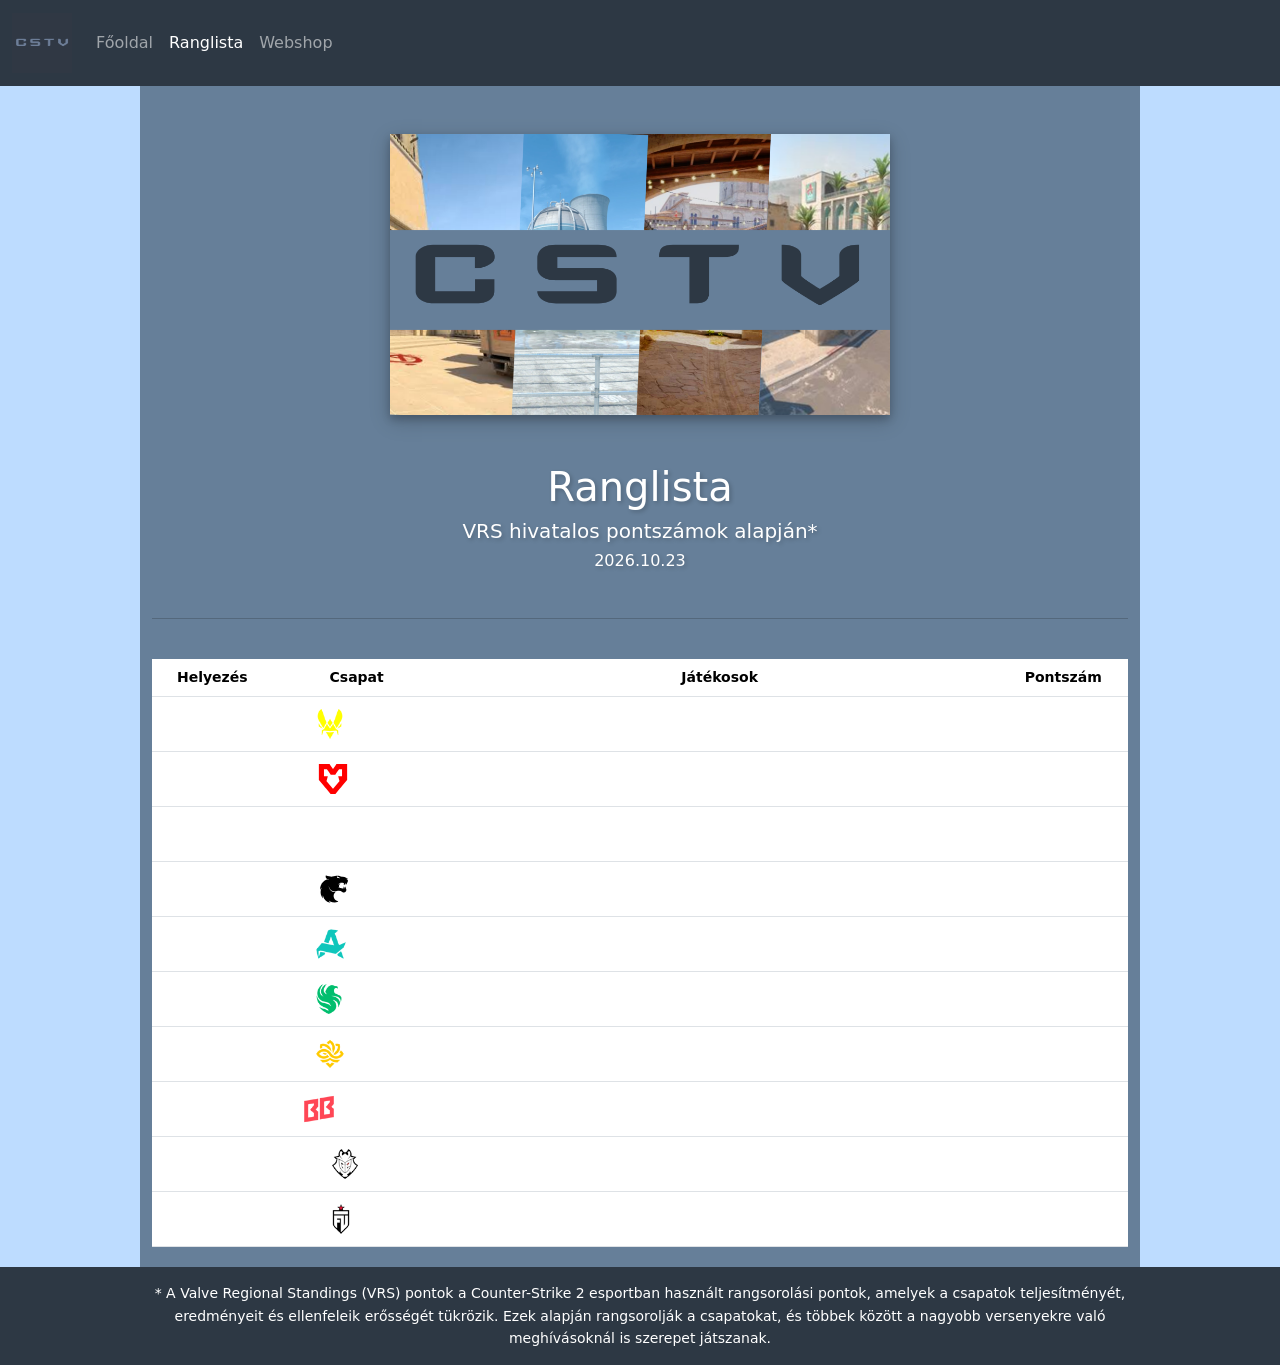
==== ranglista.html @ 928e8e50 "git web megoldasa :)" ====
<!DOCTYPE html>
<html lang="hu">

<head>
    <meta charset="UTF-8" />
    <meta name="viewport" content="width=device-width, initial-scale=1.0" />
    <title>CSTV | Ranglista</title>
    <link href="https://cdn.jsdelivr.net/npm/bootstrap@5.0.2/dist/css/bootstrap.min.css" rel="stylesheet"
        integrity="sha384-EVSTQN3/azprG1Anm3QDgpJLIm9Nao0Yz1ztcQTwFspd3yD65VohhpuuCOmLASjC" crossorigin="anonymous" />
    <link rel="stylesheet" href="style/ranglista.css" />
    <link rel="icon" href="pics/LOGO.png">
</head>

<body>
    <nav class="navbar navbar-expand-lg navbar-dark">
        <div class="container-fluid">
            <a class="navbar-brand" href="index.html"><img src="pics/LOGO.png" alt="Logó" class="navlogo"></a>
            <button class="navbar-toggler" type="button" data-bs-toggle="collapse" data-bs-target="#navbarNavDropdown"
                aria-controls="navbarNavDropdown" aria-expanded="false" aria-label="Toggle navigation">
                <span class="navbar-toggler-icon"></span>
            </button>
            <div class="collapse navbar-collapse" id="navbarNavDropdown">
                <ul class="navbar-nav">
                    <li class="nav-item">
                        <a class="nav-link" href="index.html">Főoldal</a>
                    </li>
                    <li class="nav-item">
                        <a class="nav-link active" href="ranglista.html">Ranglista</a>
                    </li>
                    <li class="nav-item">
                        <a class="nav-link" href="webshop.html">Webshop</a>
                    </li>
                </ul>
            </div>
        </div>
    </nav>

    <div class="container">
        <br><br>
        <img src="pics/nagylogo.png" alt="CSTV kép">
        <br><br>
        <h1>Ranglista</h1>
        <h5>VRS hivatalos pontszámok alapján*</h5>
        <h6>2026.10.23</h6>
        <br>
        <hr style="background-color: #2d3844;">
        <br>

        <table class="table">
            <thead>
                <tr>
                    <th scope="col">Helyezés</th>
                    <th scope="col">Csapat</th>
                    <th scope="col">Játékosok</th>
                    <th scope="col">Pontszám</th>
                </tr>
            </thead>
            <tbody>
                <tr>
                    <th scope="row">1.</th>
                    <td><img src="pics/vitality.webp" class="kislogo" alt="Vitality Logo"> Vitality</td>
                    <td class="jatekosok">apEX • ropz • ZywOo • flameZ • mezii</td>
                    <td>1994</td>
                </tr>
                <tr>
                    <th scope="row">2.</th>
                    <td><img src="pics/mouz.svg" class="kislogo" alt="Mouz Logo"> MOUZ</td>
                    <td class="jatekosok">torzsi • Spinx • xertioN • PR • xelex</td>
                    <td>1942</td>
                </tr>
                <tr>
                    <th scope="row">3.</th>
                    <td><img src="pics/spirit.webp" class="kislogo" alt="Spirit Logo"> Spirit</td>
                    <td class="jatekosok">sh1ro • magixx • tN1R • zont1x • donk</td>
                    <td>1913</td>
                </tr>
                <tr>
                    <th scope="row">4.</th>
                    <td><img src="pics/furia.svg" class="kislogo" alt="Furia Logo"> FURIA</td>
                    <td class="jatekosok">Fallen • yuurih • YEKINDAR • KSCERATO • molodoy</td>
                    <td>1890</td>
                </tr>
                <tr>
                    <th scope="row">5.</th>
                    <td><img src="pics/Aurora.webp" class="kislogo" alt="Falcons Logo"> Aurora</td>
                    <td class="jatekosok">XANTARES • woxic • Jimpphat • kyxsan • Wicadia</td>
                    <td>1869</td>
                </tr>

                <tr>
                    <th scope="row">6.</th>
                    <td><img src="pics/falcons.webp" class="kislogo" alt="Falcons Logo"> Falcons</td>
                    <td class="jatekosok">karrigan • NiKo • TeSeS • m0NESY • kyousuke</td>
                    <td>1818</td>
                </tr>
                <tr>
                    <th scope="row">7.</th>
                    <td><img src="pics/legacy.webp" class="kislogo" alt="Legacy Logo"> Legacy</td>
                    <td class="jatekosok">arT • dumau • latto • n1ssim • try</td>
                    <td>1759</td>
                </tr>
                <tr>
                    <th scope="row">8.</th>
                    <td><img src="pics/betboom.webp" class="kislogo" alt="BETBOOM Logo"> BETBOOM</td>
                    <td class="jatekosok">Boombl4 • zorte • s1ren • cl1d3r • Magnojez</td>
                    <td>1707</td>
                </tr>
                <tr>
                    <th scope="row">9.</th>
                    <td><img src="pics/g2.webp" class="kislogo" alt="G2 Logo"> G2</td>
                    <td class="jatekosok">huNter- • Nertz • r1nkle • HeavyGod • MATYS</td>
                    <td>1698</td>
                </tr>
                <tr>
                    <th scope="row">10.</th>
                    <td><img src="pics/FUT.webp" class="kislogo" alt="FUT Logo"> FUT</td>
                    <td class="jatekosok">xfl0ud • dem0n • Krabeni • cmtry • dziugss</td>
                    <td>1639</td>
                </tr>

            </tbody>
        </table>
    </div>

    <footer>
        <p>* A Valve Regional Standings (VRS) pontok a Counter-Strike 2 esportban használt rangsorolási pontok, amelyek
            a csapatok teljesítményét, eredményeit és ellenfeleik erősségét tükrözik. Ezek alapján rangsorolják a
            csapatokat, és többek között a nagyobb versenyekre való meghívásoknál is szerepet játszanak.</p>
    </footer>
</body>

</html>
---- style/ranglista.css ----
html,
body {
    min-height: 100%;
    margin: 0;
    padding: 0;
}

body {
    background-color: #bddcff;
    min-height: 100vh;
    display: flex;
    flex-direction: column;
}

nav,
footer {
    background-color: #2d3844;
    color: white;
    width: 100%;

}

.navlogo {
    width: 60px;
    height: auto;
    object-fit: contain;
    vertical-align: middle;
}

.container {
    background-color: #667f99;
    width: 100%;
    max-width: 1000px;
    flex: 1 0 auto;
    padding-bottom: 20px;
}

.container>img {
    width: 100%;
    max-width: 500px;
    height: auto;
    display: block;
    margin: auto;
    box-shadow:
        0 4px 8px rgba(0, 0, 0, 0.2),
        0 6px 20px rgba(0, 0, 0, 0.2);
}

.container h1,
.container h5,
.container h6 {
    color: white;
    text-align: center;
    text-shadow: 2px 2px 4px rgba(0, 0, 0, 0.2);
}

.container h2 {
    color: white;
    text-align: center;
}

.container p {
    color: white;
}

.table {
    color: white;
    text-align: center;
    margin-bottom: 0;
}

.table tbody tr {
    height: 55px;
}

.table tbody td,
.table tbody th {
    color: white;
    vertical-align: middle;
    text-align: center;
}

.jatekosok {
    font-size: 14px;
}

.kislogo {
    width: 35px;
    height: 35px;
    object-fit: contain;
    vertical-align: middle;
}

footer {
    margin-top: auto;
    padding: 15px 20px;
    text-align: center;
}

footer p {
    color: white;
    max-width: 1000px;
    margin: auto;
    line-height: 1.6;
    font-size: 14px;
}

.kislogo {
    width: 30px;
    height: 30px;
}

.jatekosok {
    font-size: 15px;
}

.table {
    font-size: 14px;
}
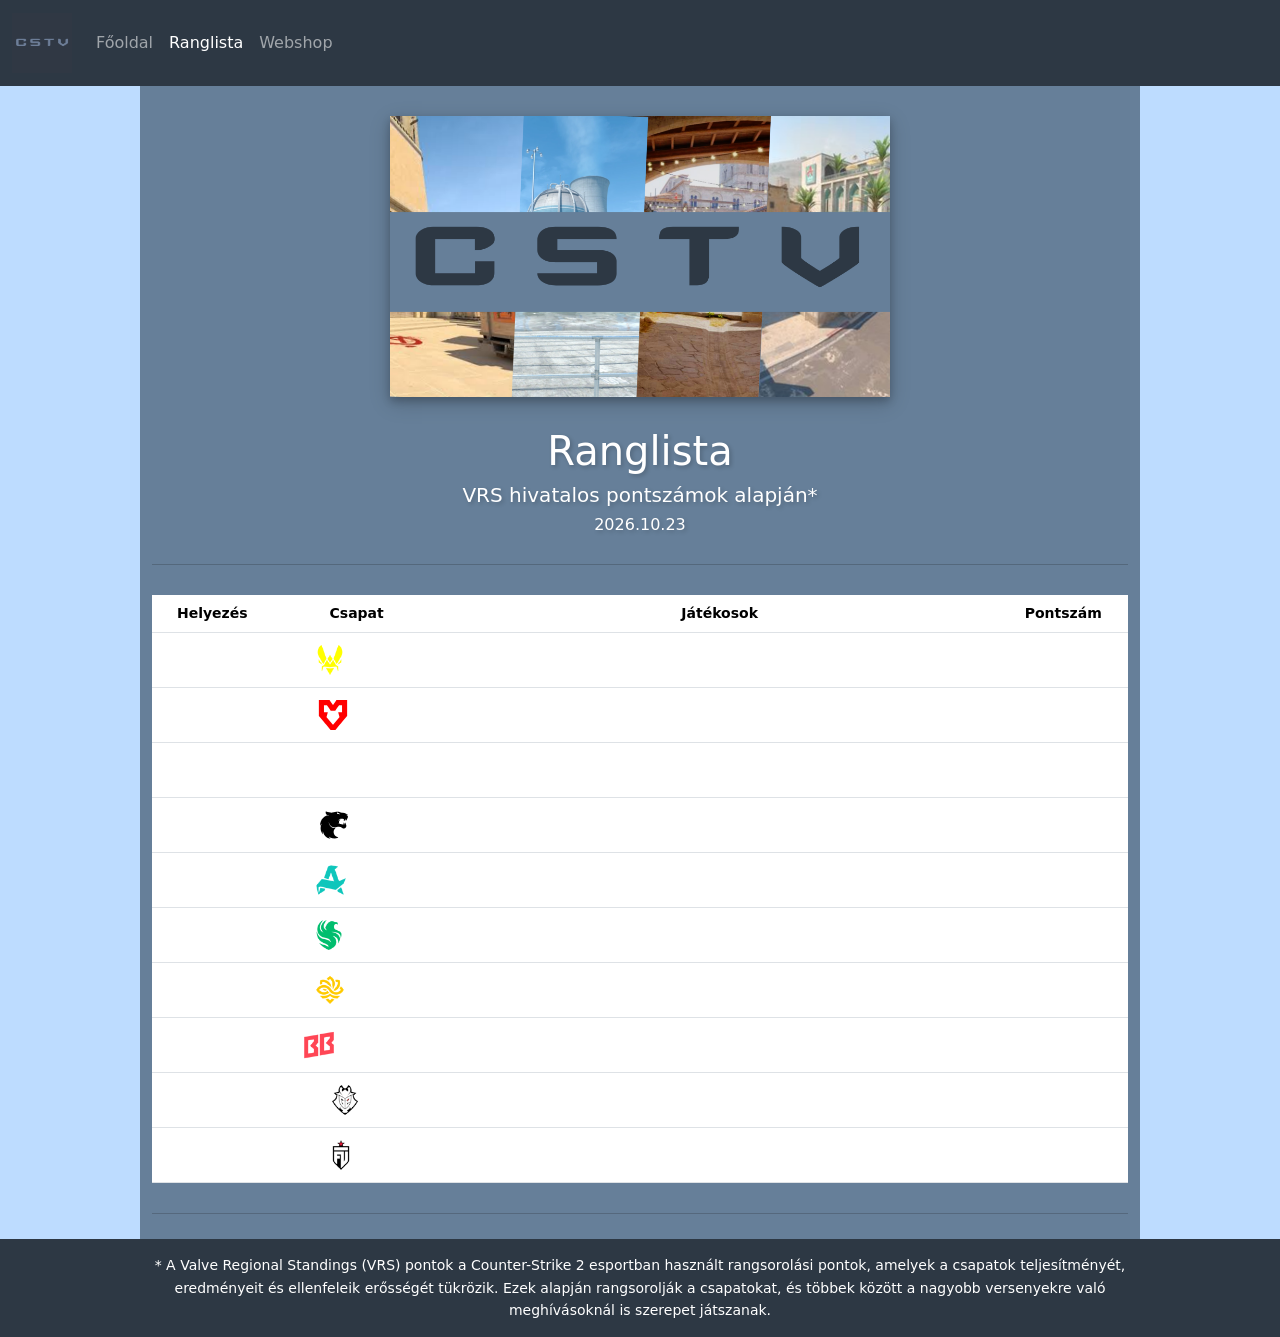
==== commit 496069db: "breakek kivétele, helyettesítése" ====
--- a/ranglista.html
+++ b/ranglista.html
@@ -7,6 +7,7 @@
     <title>CSTV | Ranglista</title>
     <link href="https://cdn.jsdelivr.net/npm/bootstrap@5.0.2/dist/css/bootstrap.min.css" rel="stylesheet"
         integrity="sha384-EVSTQN3/azprG1Anm3QDgpJLIm9Nao0Yz1ztcQTwFspd3yD65VohhpuuCOmLASjC" crossorigin="anonymous" />
+    <link rel="stylesheet" href="style/style.css">
     <link rel="stylesheet" href="style/ranglista.css" />
     <link rel="icon" href="pics/LOGO.png">
 </head>
@@ -34,17 +35,14 @@
             </div>
         </div>
     </nav>
+    <div class="container">
+        <img src="pics/nagylogo.png" alt="CSTV kép" class="page-logo">
 
-    <div class="container">
-        <br><br>
-        <img src="pics/nagylogo.png" alt="CSTV kép">
-        <br><br>
         <h1>Ranglista</h1>
         <h5>VRS hivatalos pontszámok alapján*</h5>
         <h6>2026.10.23</h6>
-        <br>
-        <hr style="background-color: #2d3844;">
-        <br>
+
+        <hr class="section-divider">
 
         <table class="table">
             <thead>
@@ -120,8 +118,8 @@
 
             </tbody>
         </table>
+        <hr class="footer-hr">
     </div>
-
     <footer>
         <p>* A Valve Regional Standings (VRS) pontok a Counter-Strike 2 esportban használt rangsorolási pontok, amelyek
             a csapatok teljesítményét, eredményeit és ellenfeleik erősségét tükrözik. Ezek alapján rangsorolják a
--- a/style/style.css
+++ b/style/style.css
@@ -0,0 +1,95 @@
+html,
+body {
+    min-height: 100%;
+    margin: 0;
+    padding: 0;
+}
+
+body {
+    background-color: #bddcff;
+    min-height: 100vh;
+    display: flex;
+    flex-direction: column;
+}
+
+nav,
+footer {
+    background-color: #2d3844;
+    color: white;
+    width: 100%;
+
+}
+
+.navlogo {
+    width: 60px;
+    height: auto;
+    object-fit: contain;
+    vertical-align: middle;
+}
+
+.container {
+    background-color: #667f99;
+    width: 100%;
+    max-width: 1000px;
+    flex: 1 0 auto;
+    padding: 30px 12px 20px;
+}
+
+.container h1,
+.container h5,
+.container h6 {
+    color: white;
+    text-align: center;
+    text-shadow: 2px 2px 4px rgba(0, 0, 0, 0.2);
+}
+
+.container h2 {
+    color: white;
+    text-align: center;
+}
+
+.container p {
+    color: white;
+}
+
+.kislogo {
+    width: 35px;
+    height: 35px;
+    object-fit: contain;
+    vertical-align: middle;
+}
+
+footer {
+    margin-top: auto;
+    padding: 15px 20px;
+    text-align: center;
+}
+
+footer p {
+    color: white;
+    max-width: 1000px;
+    margin: auto;
+    line-height: 1.6;
+    font-size: 14px;
+}
+
+.page-logo {
+    width: 100%;
+    max-width: 500px;
+    height: auto;
+    display: block;
+    margin: 0 auto 30px;
+    box-shadow:
+        0 4px 8px rgba(0, 0, 0, 0.2),
+        0 6px 20px rgba(0, 0, 0, 0.2);
+}
+
+.section-divider {
+    background-color: #2d3844;
+    margin: 30px 0 30px;
+}
+
+.footer-hr {
+    margin-top: 30px;
+    margin-bottom: 5px;
+}
--- a/style/ranglista.css
+++ b/style/ranglista.css
@@ -1,68 +1,3 @@
-html,
-body {
-    min-height: 100%;
-    margin: 0;
-    padding: 0;
-}
-
-body {
-    background-color: #bddcff;
-    min-height: 100vh;
-    display: flex;
-    flex-direction: column;
-}
-
-nav,
-footer {
-    background-color: #2d3844;
-    color: white;
-    width: 100%;
-
-}
-
-.navlogo {
-    width: 60px;
-    height: auto;
-    object-fit: contain;
-    vertical-align: middle;
-}
-
-.container {
-    background-color: #667f99;
-    width: 100%;
-    max-width: 1000px;
-    flex: 1 0 auto;
-    padding-bottom: 20px;
-}
-
-.container>img {
-    width: 100%;
-    max-width: 500px;
-    height: auto;
-    display: block;
-    margin: auto;
-    box-shadow:
-        0 4px 8px rgba(0, 0, 0, 0.2),
-        0 6px 20px rgba(0, 0, 0, 0.2);
-}
-
-.container h1,
-.container h5,
-.container h6 {
-    color: white;
-    text-align: center;
-    text-shadow: 2px 2px 4px rgba(0, 0, 0, 0.2);
-}
-
-.container h2 {
-    color: white;
-    text-align: center;
-}
-
-.container p {
-    color: white;
-}
-
 .table {
     color: white;
     text-align: center;
@@ -85,27 +20,6 @@
 }
 
 .kislogo {
-    width: 35px;
-    height: 35px;
-    object-fit: contain;
-    vertical-align: middle;
-}
-
-footer {
-    margin-top: auto;
-    padding: 15px 20px;
-    text-align: center;
-}
-
-footer p {
-    color: white;
-    max-width: 1000px;
-    margin: auto;
-    line-height: 1.6;
-    font-size: 14px;
-}
-
-.kislogo {
     width: 30px;
     height: 30px;
 }
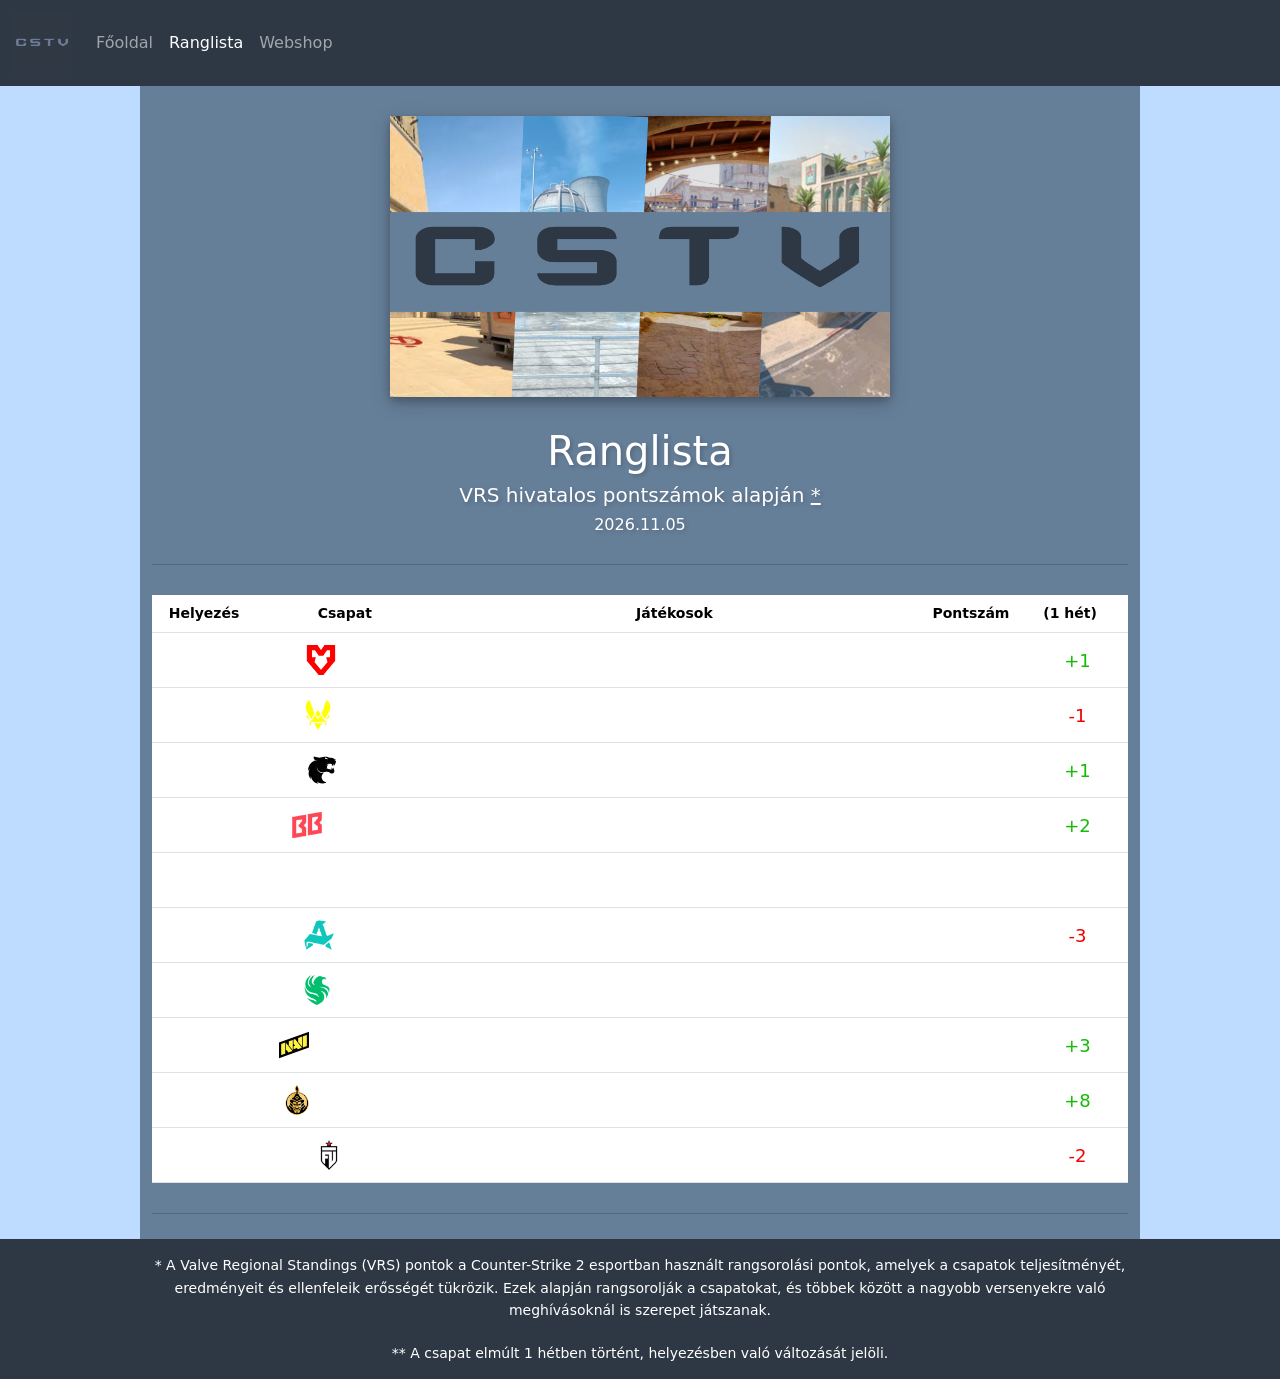
==== commit 3d0efb6d: "ranglista frissitese, atalakitasa" ====
--- a/ranglista.html
+++ b/ranglista.html
@@ -39,8 +39,8 @@
         <img src="pics/nagylogo.png" alt="CSTV kép" class="page-logo">
 
         <h1>Ranglista</h1>
-        <h5>VRS hivatalos pontszámok alapján*</h5>
-        <h6>2026.10.23</h6>
+        <h5>VRS hivatalos pontszámok alapján <a href="#VRS" style="color: white;">*</a></h5>
+        <h6>2026.11.05</h6>
 
         <hr class="section-divider">
 
@@ -51,69 +51,86 @@
                     <th scope="col">Csapat</th>
                     <th scope="col">Játékosok</th>
                     <th scope="col">Pontszám</th>
+                    <th scope="col">(1 hét)<a href="#1het" style="color: white;">**</a></th>
                 </tr>
             </thead>
             <tbody>
                 <tr>
                     <th scope="row">1.</th>
+                    <td><img src="pics/mouz.svg" class="kislogo" alt="Mouz Logo"> MOUZ</td>
+                    <td class="jatekosok">torzsi • Spinx • xertioN • PR • xelex</td>
+                    <td>1980</td>
+                    <td class="pozitiv">+1</td>
+
+                </tr>
+                <tr>
+
+                    <th scope="row">2.</th>
                     <td><img src="pics/vitality.webp" class="kislogo" alt="Vitality Logo"> Vitality</td>
                     <td class="jatekosok">apEX • ropz • ZywOo • flameZ • mezii</td>
-                    <td>1994</td>
-                </tr>
-                <tr>
-                    <th scope="row">2.</th>
-                    <td><img src="pics/mouz.svg" class="kislogo" alt="Mouz Logo"> MOUZ</td>
-                    <td class="jatekosok">torzsi • Spinx • xertioN • PR • xelex</td>
-                    <td>1942</td>
+                    <td>1930</td>
+                    <td class="negativ">-1</td>
                 </tr>
                 <tr>
                     <th scope="row">3.</th>
-                    <td><img src="pics/spirit.webp" class="kislogo" alt="Spirit Logo"> Spirit</td>
-                    <td class="jatekosok">sh1ro • magixx • tN1R • zont1x • donk</td>
-                    <td>1913</td>
+                    <td><img src="pics/furia.svg" class="kislogo" alt="Furia Logo"> FURIA</td>
+                    <td class="jatekosok">Fallen • yuurih • YEKINDAR • KSCERATO • molodoy</td>
+                    <td>1916</td>
+                    <td class="pozitiv">+1</td>
+
                 </tr>
                 <tr>
                     <th scope="row">4.</th>
-                    <td><img src="pics/furia.svg" class="kislogo" alt="Furia Logo"> FURIA</td>
-                    <td class="jatekosok">Fallen • yuurih • YEKINDAR • KSCERATO • molodoy</td>
-                    <td>1890</td>
+                    <td><img src="pics/betboom.webp" class="kislogo" alt="BETBOOM Logo"> BETBOOM</td>
+                    <td class="jatekosok">Boombl4 • zorte • s1ren • cl1d3r • Magnojez</td>
+                    <td>1860</td>
+                    <td class="pozitiv">+2</td>
                 </tr>
+
+
                 <tr>
                     <th scope="row">5.</th>
-                    <td><img src="pics/Aurora.webp" class="kislogo" alt="Falcons Logo"> Aurora</td>
-                    <td class="jatekosok">XANTARES • woxic • Jimpphat • kyxsan • Wicadia</td>
-                    <td>1869</td>
+                    <td><img src="pics/spirit.webp" class="kislogo" alt="Spirit Logo"> Spirit</td>
+                    <td class="jatekosok">sh1ro • magixx • tN1R • zont1x • donk</td>
+                    <td>1845</td>
+                    <td class="semleges">-</td>
                 </tr>
 
                 <tr>
                     <th scope="row">6.</th>
+                    <td><img src="pics/Aurora.webp" class="kislogo" alt="Aurora"> Aurora</td>
+                    <td class="jatekosok">XANTARES • woxic • Jimpphat • kyxan • Wicadia</td>
+                    <td>1839</td>
+                    <td class="negativ">-3</td>
+                </tr>
+
+                <tr>
+                    <th scope="row">7.</th>
                     <td><img src="pics/falcons.webp" class="kislogo" alt="Falcons Logo"> Falcons</td>
                     <td class="jatekosok">karrigan • NiKo • TeSeS • m0NESY • kyousuke</td>
-                    <td>1818</td>
-                </tr>
-                <tr>
-                    <th scope="row">7.</th>
-                    <td><img src="pics/legacy.webp" class="kislogo" alt="Legacy Logo"> Legacy</td>
-                    <td class="jatekosok">arT • dumau • latto • n1ssim • try</td>
-                    <td>1759</td>
+                    <td>1775</td>
+                    <td class="semleges">-</td>
                 </tr>
                 <tr>
                     <th scope="row">8.</th>
-                    <td><img src="pics/betboom.webp" class="kislogo" alt="BETBOOM Logo"> BETBOOM</td>
-                    <td class="jatekosok">Boombl4 • zorte • s1ren • cl1d3r • Magnojez</td>
-                    <td>1707</td>
+                    <td><img src="pics/navi.svg" class="kislogo" alt="navi"> Natus Vincere</td>
+                    <td class="jatekosok">Aleksib • iM • b1t • w0nderful • makazze</td>
+                    <td>1728</td>
+                    <td class="pozitiv">+3</td>
                 </tr>
-                <tr>
+                                <tr>
                     <th scope="row">9.</th>
-                    <td><img src="pics/g2.webp" class="kislogo" alt="G2 Logo"> G2</td>
-                    <td class="jatekosok">huNter- • Nertz • r1nkle • HeavyGod • MATYS</td>
-                    <td>1698</td>
+                    <td><img src="pics/mongolz.webp" class="kislogo" alt="FUT Logo"> The MongolZ</td>
+                    <td class="jatekosok">nin9 • bLitz • Techno • 910 • cobrazera</td>
+                    <td>1717</td>
+                    <td class="pozitiv">+8</td>
                 </tr>
                 <tr>
                     <th scope="row">10.</th>
                     <td><img src="pics/FUT.webp" class="kislogo" alt="FUT Logo"> FUT</td>
                     <td class="jatekosok">xfl0ud • dem0n • Krabeni • cmtry • dziugss</td>
-                    <td>1639</td>
+                    <td>1708</td>
+                    <td class="negativ">-2</td>
                 </tr>
 
             </tbody>
@@ -121,9 +138,14 @@
         <hr class="footer-hr">
     </div>
     <footer>
-        <p>* A Valve Regional Standings (VRS) pontok a Counter-Strike 2 esportban használt rangsorolási pontok, amelyek
+        <p id="VRS" style="margin-bottom: 20px;">* A Valve Regional Standings (VRS) pontok a Counter-Strike 2 esportban
+            használt rangsorolási pontok, amelyek
             a csapatok teljesítményét, eredményeit és ellenfeleik erősségét tükrözik. Ezek alapján rangsorolják a
             csapatokat, és többek között a nagyobb versenyekre való meghívásoknál is szerepet játszanak.</p>
+
+        <p id="1het">
+            ** A csapat elmúlt 1 hétben történt, helyezésben való változását jelöli.
+        </p>
     </footer>
 </body>
 
--- a/style/style.css
+++ b/style/style.css
@@ -92,4 +92,4 @@
 .footer-hr {
     margin-top: 30px;
     margin-bottom: 5px;
-}+}
--- a/style/ranglista.css
+++ b/style/ranglista.css
@@ -31,3 +31,19 @@
 .table {
     font-size: 14px;
 }
+
+
+.negativ {
+    font-size: 18px;
+    color: #f30000 !important;
+}
+
+.pozitiv {
+    font-size: 18px;
+    color: #16bb07 !important;
+}
+
+.semleges {
+    font-size: 18px;
+    color: rgb(156, 150, 150);
+}
